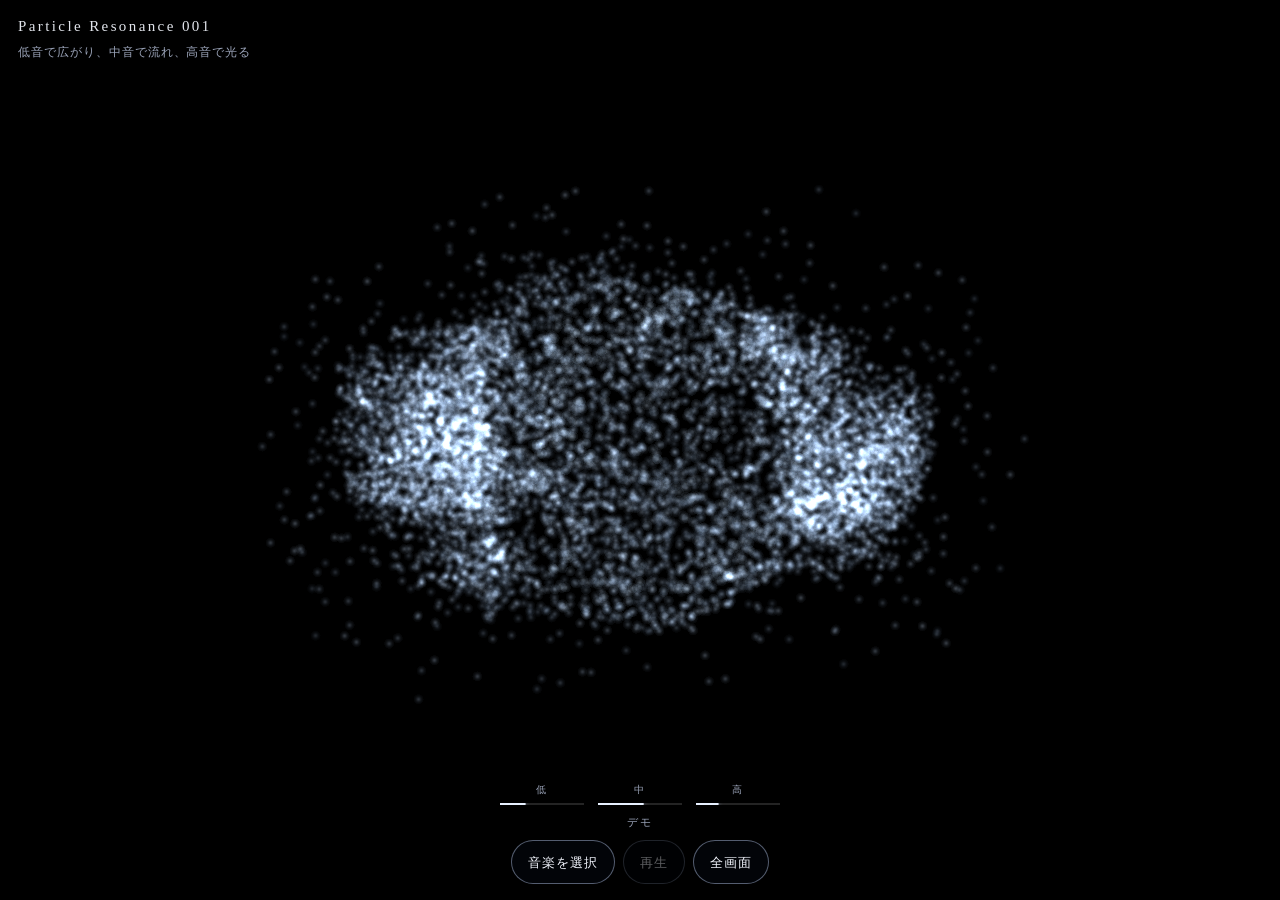
==== index.html @ a78a0f11 "Publish Particle Resonance 001 for GitHub Pages Place the finished static site at the repository roo" ====
<!DOCTYPE html>
<html lang="ja">
<head>
  <meta charset="utf-8">
  <meta name="viewport" content="width=device-width, initial-scale=1, maximum-scale=1, viewport-fit=cover">
  <meta name="theme-color" content="#000000">
  <meta name="color-scheme" content="dark">
  <meta name="apple-mobile-web-app-capable" content="yes">
  <meta name="mobile-web-app-capable" content="yes">
  <meta name="apple-mobile-web-app-status-bar-style" content="black-translucent">
  <meta name="apple-mobile-web-app-title" content="Resonance">
  <meta name="format-detection" content="telephone=no">
  <title>Particle Resonance 001</title>
  <link rel="icon" href="./icons/favicon-32.png" type="image/png">
  <link rel="apple-touch-icon" href="./icons/apple-touch-icon.png">
  <link rel="manifest" href="./manifest.webmanifest">
  <link rel="stylesheet" href="./css/style.css">
</head>
<body>
  <canvas id="view" aria-hidden="true"></canvas>
  <div class="vignette" aria-hidden="true"></div>

  <div id="ui" class="ui">
    <header>
      <p class="mark">Particle Resonance 001</p>
      <p class="sub">低音で広がり、中音で流れ、高音で光る</p>
    </header>
    <footer>
      <div class="meters" aria-hidden="true">
        <div class="meter">
          <span>低</span>
          <div class="track"><i id="bar-bass"></i></div>
        </div>
        <div class="meter">
          <span>中</span>
          <div class="track"><i id="bar-mid"></i></div>
        </div>
        <div class="meter">
          <span>高</span>
          <div class="track"><i id="bar-high"></i></div>
        </div>
      </div>
      <p id="status">デモ</p>
      <div class="controls">
        <button type="button" id="pick">音楽を選択</button>
        <button type="button" id="play" disabled>再生</button>
        <button type="button" id="full" aria-pressed="false">全画面</button>
      </div>
    </footer>
  </div>

  <p id="toast" role="status" aria-live="polite"></p>
  <div id="fatal" hidden></div>

  <input id="file" class="file-input" type="file" accept="audio/*,.mp3,.m4a,.aac,.wav,.flac,.ogg,.aiff,.aif,.caf,.mp4,.webm">
  <audio id="player" playsinline webkit-playsinline preload="auto"></audio>

  <noscript>
    <p class="noscript">JavaScript を有効にすると、パーティクルが表示されます。</p>
  </noscript>
  <script type="module" src="./js/main.js"></script>
</body>
</html>
---- css/style.css ----
:root {
  color-scheme: dark;
  --ink: rgba(244, 247, 255, 0.92);
  --muted: rgba(214, 226, 255, 0.72);
  --line: rgba(198, 216, 255, 0.42);
  --safe-top: env(safe-area-inset-top, 0px);
  --safe-right: env(safe-area-inset-right, 0px);
  --safe-bottom: env(safe-area-inset-bottom, 0px);
  --safe-left: env(safe-area-inset-left, 0px);
}

* {
  box-sizing: border-box;
}

html,
body {
  margin: 0;
  height: 100%;
  background: #000;
  color: var(--ink);
  overflow: hidden;
  overscroll-behavior: none;
  touch-action: none;
  user-select: none;
  -webkit-user-select: none;
  -webkit-touch-callout: none;
  -webkit-tap-highlight-color: transparent;
  -webkit-font-smoothing: antialiased;
}

body {
  min-height: 100vh;
  min-height: 100dvh;
  font-family: "Hiragino Sans", "Hiragino Kaku Gothic ProN", "Yu Gothic", "Helvetica Neue", sans-serif;
}

#view {
  position: fixed;
  inset: 0;
  width: 100%;
  height: 100%;
  height: 100dvh;
  display: block;
  background: #000;
}

.vignette {
  position: fixed;
  inset: 0;
  pointer-events: none;
  background: radial-gradient(ellipse at center, transparent 42%, rgba(0, 0, 0, 0.55) 100%);
  z-index: 1;
}

.ui {
  position: fixed;
  inset: 0;
  z-index: 2;
  display: flex;
  flex-direction: column;
  justify-content: space-between;
  pointer-events: none;
  opacity: 1;
  transition: opacity 0.7s ease;
  padding:
    calc(18px + var(--safe-top))
    calc(18px + var(--safe-right))
    calc(16px + var(--safe-bottom))
    calc(18px + var(--safe-left));
}

.ui.is-hidden {
  opacity: 0;
}

.ui header,
.ui footer {
  pointer-events: auto;
}

.ui.is-hidden header,
.ui.is-hidden footer {
  pointer-events: none;
}

.mark {
  margin: 0;
  font-family: Didot, "Bodoni MT", "Iowan Old Style", "Hiragino Mincho ProN", "Yu Mincho", Palatino, serif;
  font-weight: 500;
  font-size: 15px;
  letter-spacing: 0.16em;
  text-shadow: 0 1px 10px rgba(0, 0, 0, 0.85);
}

.sub {
  margin: 8px 0 0;
  max-width: 22em;
  font-size: 12px;
  line-height: 1.6;
  letter-spacing: 0.08em;
  color: var(--muted);
  text-shadow: 0 1px 8px rgba(0, 0, 0, 0.85);
}

footer {
  display: flex;
  flex-direction: column;
  align-items: center;
  gap: 10px;
}

.meters {
  display: grid;
  grid-template-columns: repeat(3, minmax(0, 1fr));
  gap: 14px;
  width: min(280px, 72vw);
}

.meter span {
  display: block;
  margin-bottom: 6px;
  font-size: 10px;
  letter-spacing: 0.22em;
  text-align: center;
  color: var(--muted);
}

.track {
  height: 2px;
  background: rgba(255, 255, 255, 0.14);
  overflow: hidden;
}

.track i {
  display: block;
  width: 100%;
  height: 100%;
  background: #e7f0ff;
  box-shadow: 0 0 8px rgba(190, 214, 255, 0.85);
  transform: scaleX(0);
  transform-origin: left center;
}

#status {
  margin: 0;
  min-height: 1.2em;
  max-width: min(440px, 88vw);
  font-size: 11px;
  letter-spacing: 0.14em;
  text-align: center;
  color: var(--muted);
  white-space: nowrap;
  overflow: hidden;
  text-overflow: ellipsis;
}

.controls {
  display: flex;
  flex-wrap: wrap;
  justify-content: center;
  gap: 8px;
}

button {
  min-height: 44px;
  padding: 0 16px;
  border-radius: 999px;
  border: 1px solid var(--line);
  background: rgba(6, 10, 18, 0.46);
  color: #f4f7ff;
  font: 500 13px/1 "Hiragino Sans", "Hiragino Kaku Gothic ProN", "Yu Gothic", "Helvetica Neue", sans-serif;
  letter-spacing: 0.08em;
  backdrop-filter: blur(12px);
  -webkit-backdrop-filter: blur(12px);
  touch-action: manipulation;
}

button:disabled {
  opacity: 0.38;
}

button:focus-visible {
  outline: 1px solid rgba(214, 228, 255, 0.9);
  outline-offset: 3px;
}

button:active:not(:disabled) {
  background: rgba(255, 255, 255, 0.14);
}

#toast {
  position: fixed;
  left: 50%;
  bottom: calc(118px + var(--safe-bottom));
  z-index: 4;
  transform: translate(-50%, 8px);
  margin: 0;
  max-width: min(420px, 88vw);
  padding: 10px 14px;
  border-radius: 999px;
  background: rgba(8, 12, 20, 0.72);
  color: #f4f7ff;
  font-size: 12px;
  letter-spacing: 0.06em;
  text-align: center;
  opacity: 0;
  pointer-events: none;
  transition: opacity 0.35s ease, transform 0.35s ease;
}

#toast.show {
  opacity: 1;
  transform: translate(-50%, 0);
}

#fatal {
  position: fixed;
  inset: 0;
  z-index: 6;
  display: grid;
  place-items: center;
  padding: 28px;
  background: #000;
  text-align: center;
}

#fatal[hidden] {
  display: none;
}

#fatal p {
  margin: 0;
  max-width: 22em;
  line-height: 1.7;
  letter-spacing: 0.06em;
}

.file-input,
audio {
  position: absolute;
  width: 1px;
  height: 1px;
  opacity: 0;
  pointer-events: none;
}

.noscript {
  position: fixed;
  inset: auto 20px 24px;
  z-index: 5;
  text-align: center;
}

@media (max-width: 380px) {
  .mark {
    font-size: 13px;
    letter-spacing: 0.08em;
  }

  .sub {
    font-size: 11px;
  }

  button {
    padding: 0 12px;
    letter-spacing: 0.04em;
  }
}

@media (max-height: 520px) {
  .sub,
  .meters {
    display: none;
  }
}
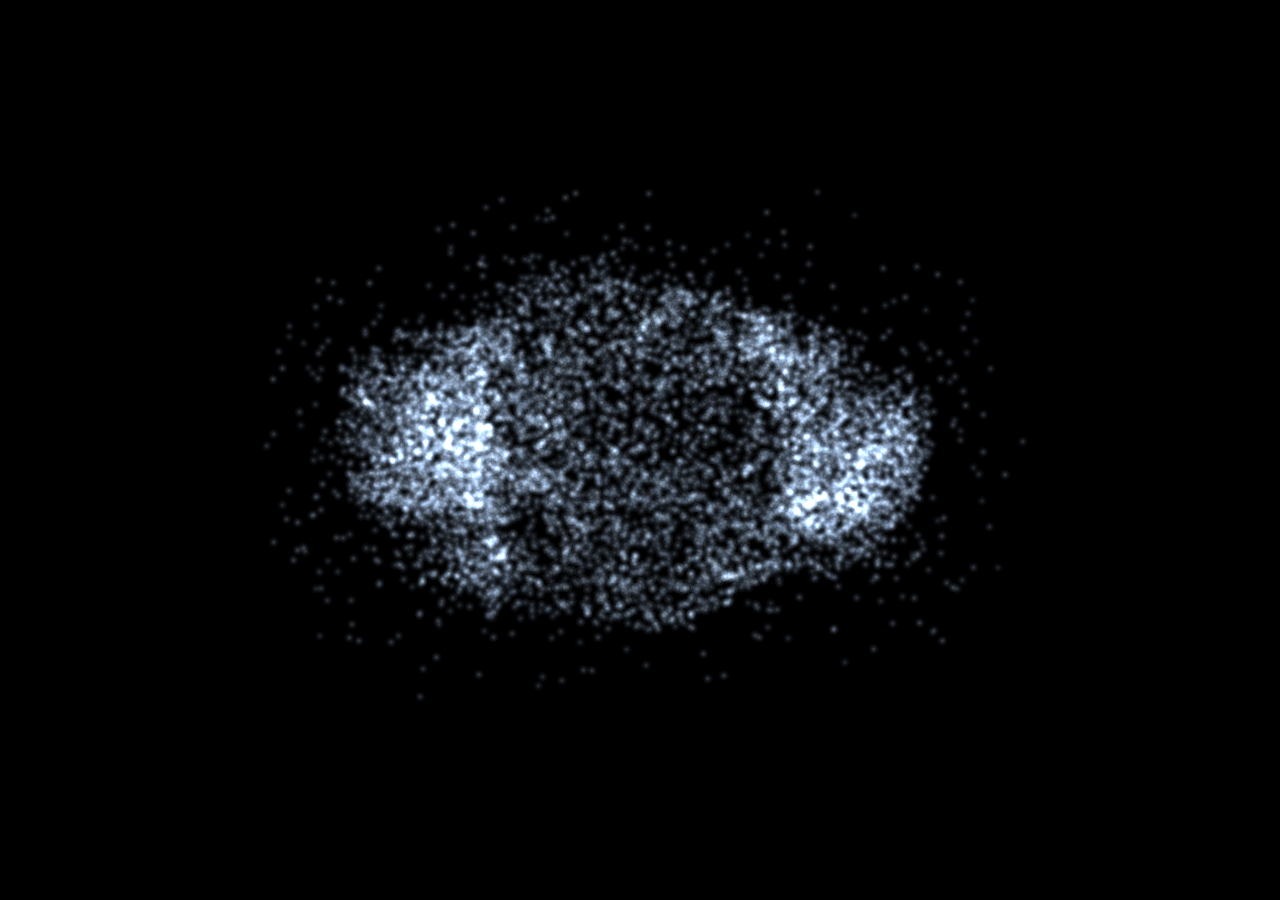
==== commit 296e7861: "Add Fluid Resonance 002 under /fluid Serve a GPU ink simulation from the Pages subpath, linked from " ====
--- a/index.html
+++ b/index.html
@@ -24,6 +24,10 @@
     <header>
       <p class="mark">Particle Resonance 001</p>
       <p class="sub">低音で広がり、中音で流れ、高音で光る</p>
+      <nav class="pieces" aria-label="作品">
+        <a href="./" aria-current="page">001</a>
+        <a href="./fluid/">002</a>
+      </nav>
     </header>
     <footer>
       <div class="meters" aria-hidden="true">
--- a/css/style.css
+++ b/css/style.css
@@ -101,6 +101,29 @@
   letter-spacing: 0.08em;
   color: var(--muted);
   text-shadow: 0 1px 8px rgba(0, 0, 0, 0.85);
+}
+
+.pieces {
+  display: flex;
+  gap: 16px;
+  margin: 14px 0 0;
+}
+
+.pieces a {
+  color: var(--muted);
+  font-size: 10px;
+  letter-spacing: 0.24em;
+  text-decoration: none;
+  text-shadow: 0 1px 8px rgba(0, 0, 0, 0.85);
+}
+
+.pieces a[aria-current="page"] {
+  color: var(--ink);
+}
+
+.pieces a:focus-visible {
+  outline: 1px solid rgba(214, 228, 255, 0.9);
+  outline-offset: 3px;
 }
 
 footer {
@@ -270,6 +293,7 @@
 
 @media (max-height: 520px) {
   .sub,
+  .pieces,
   .meters {
     display: none;
   }
